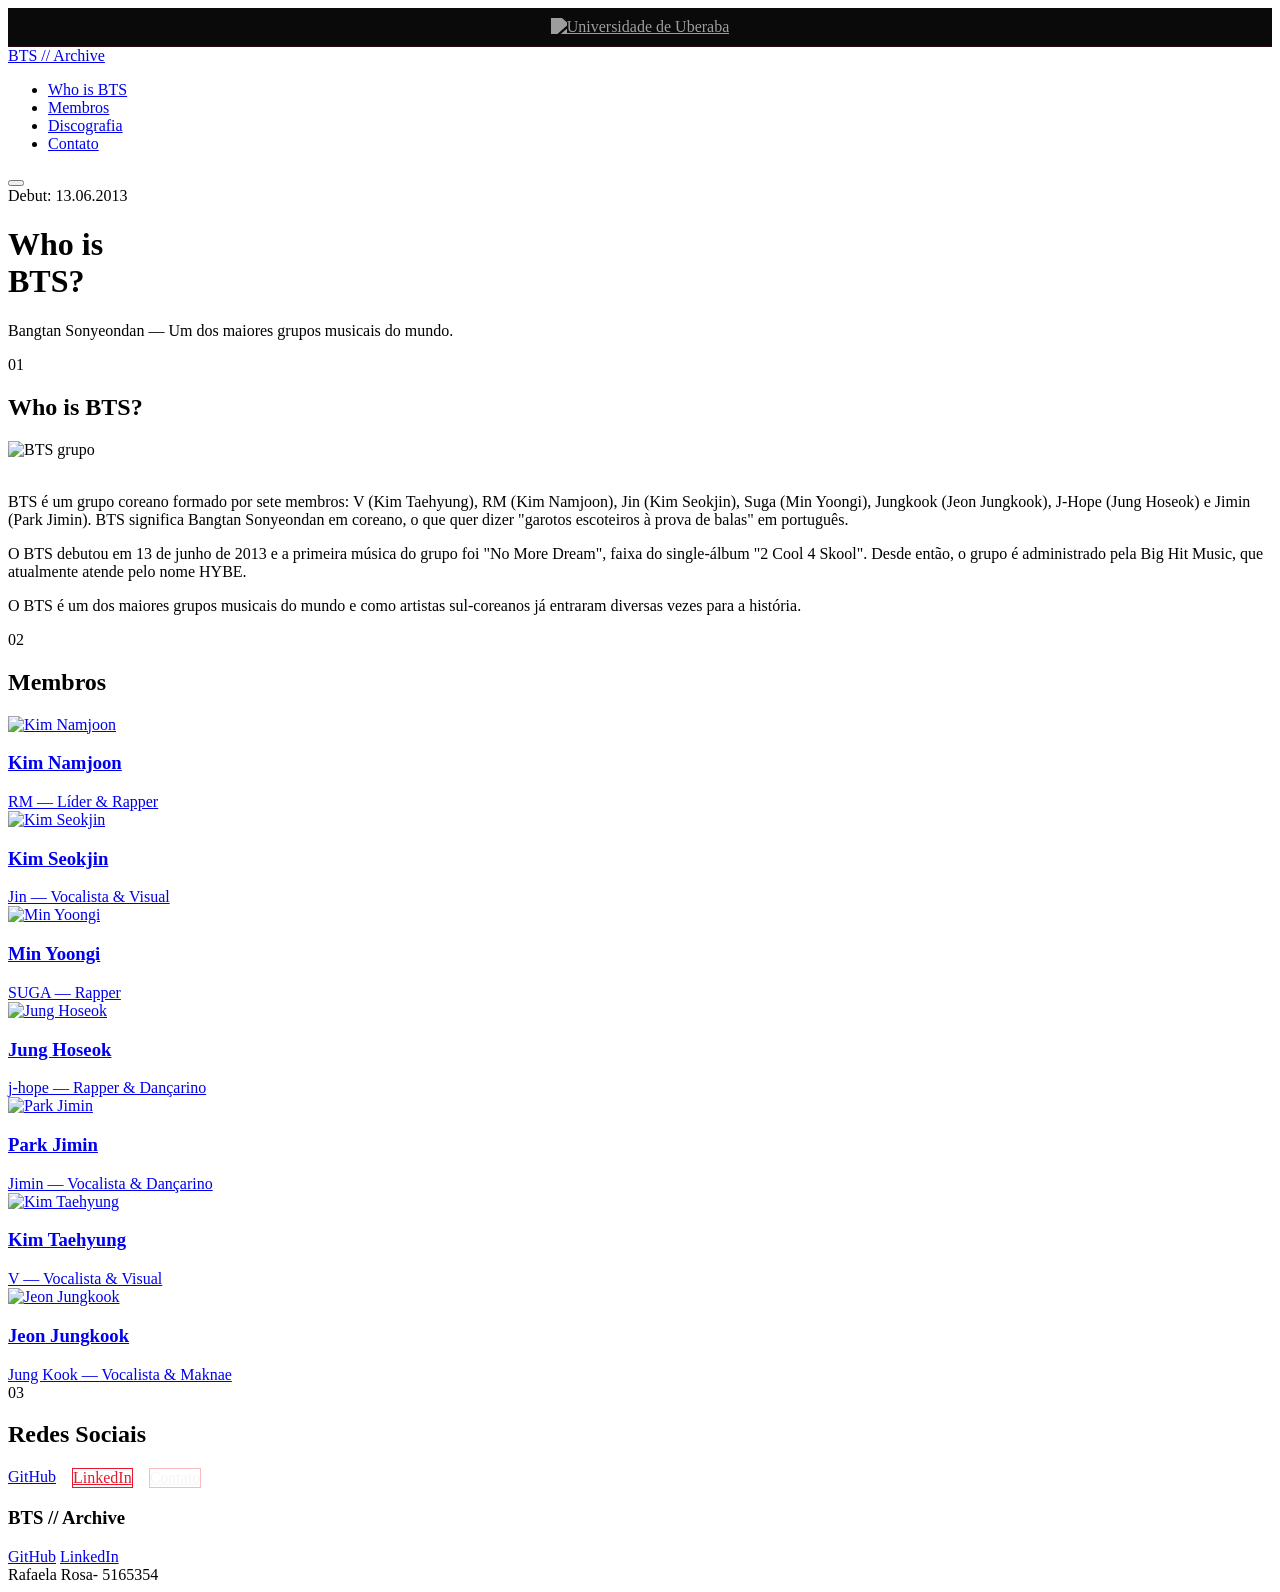
==== index.html @ 7d307c83 "Update index.html" ====
<!DOCTYPE html>
<html lang="pt-br">
<head>
  <meta charset="UTF-8">
  <meta name="viewport" content="width=device-width, initial-scale=1.0">
  <title>BTS - Who is BTS?</title>
  <link rel="stylesheet" href="style.css">
  <link href="https://fonts.googleapis.com/css2?family=Inter:wght@400;700;800&family=Space+Mono:wght@400;700&display=swap" rel="stylesheet">
  <!-- Google Tag Manager -->
  <script>(function(w,d,s,l,i){w[l]=w[l]||[];w[l].push({'gtm.start':
  new Date().getTime(),event:'gtm.js'});var f=d.getElementsByTagName(s)[0],
  j=d.createElement(s),dl=l!='dataLayer'?'&l='+l:'';j.async=true;j.src=
  'https://www.googletagmanager.com/gtm.js?id='+i+dl;f.parentNode.insertBefore(j,f);
  })(window,document,'script','dataLayer','GTM-PD2KWD42');</script>
  <!-- End Google Tag Manager -->
</head>
<body>

  <!-- Google Tag Manager (noscript) -->
  <noscript><iframe src="https://www.googletagmanager.com/ns.html?id=GTM-PD2KWD42"
  height="0" width="0" style="display:none;visibility:hidden"></iframe></noscript>
  <!-- End Google Tag Manager (noscript) -->

  <!-- Logo Uniube topo -->
  <div style="width: 100%; background: #0a0a0a; display: flex; justify-content: center; padding: 10px 0; border-bottom: 1px solid rgba(230,25,46,0.15);">
    <a href="https://uniube.br/" target="_blank">
      <img src="imagens/1386.jpg" alt="Universidade de Uberaba" style="height: 50px; width: auto; filter: brightness(0) invert(1); opacity: 0.6;">
    </a>
  </div>

  <!-- Overlay do menu mobile -->
  <div class="nav-overlay"></div>

  <!-- NAVEGAÇÃO -->
  <nav>
    <a href="index.html" class="nav-logo">BTS // Archive</a>
    <ul class="nav-links">
      <li><a href="#bts">Who is BTS</a></li>
      <li><a href="#membros">Membros</a></li>
      <li><a href="Discografia.html">Discografia</a></li>
      <li><a href="contato.html">Contato</a></li>
    </ul>
    <button class="hamburger" aria-label="Menu">
      <span></span>
      <span></span>
      <span></span>
    </button>
  </nav>

  <!-- HERO -->
  <header>
    <div class="hero-content animate-fade-in">
      <span class="hero-tag"><span class="status-dot"></span> Debut: 13.06.2013</span>
      <h1>Who is<br>BTS?</h1>
      <p class="hero-subtitle">Bangtan Sonyeondan — Um dos maiores grupos musicais do mundo.</p>
    </div>
  </header>

  <!-- MAIN -->
  <main>

    <!-- SEÇÃO WHO IS BTS -->
    <section id="bts">
      <div class="section-inner">
        <div class="section-header">
          <span class="section-number">01</span>
          <h2>Who is BTS?</h2>
        </div>
        <img src="imagens/bts.jpg" alt="BTS grupo" class="hero-image">
        <br><br>
        <p>
          BTS é um grupo coreano formado por sete membros: V (Kim Taehyung), RM (Kim Namjoon), Jin (Kim Seokjin), Suga (Min Yoongi), Jungkook (Jeon Jungkook), J-Hope (Jung Hoseok) e Jimin (Park Jimin). BTS significa Bangtan Sonyeondan em coreano, o que quer dizer "garotos escoteiros à prova de balas" em português.
        </p>
        <p>
          O BTS debutou em 13 de junho de 2013 e a primeira música do grupo foi "No More Dream", faixa do single-álbum "2 Cool 4 Skool". Desde então, o grupo é administrado pela Big Hit Music, que atualmente atende pelo nome HYBE.
        </p>
        <p>
          O BTS é um dos maiores grupos musicais do mundo e como artistas sul-coreanos já entraram diversas vezes para a história.
        </p>
      </div>
    </section>

    <!-- SEÇÃO MEMBROS -->
    <section id="membros">
      <div class="section-inner">
        <div class="section-header">
          <span class="section-number">02</span>
          <h2>Membros</h2>
        </div>
        <div class="members-grid">
          <a href="namjoon.html" class="member-card">
            <img src="imagens/namjoon.jpg" alt="Kim Namjoon">
            <div class="member-info">
              <h3>Kim Namjoon</h3>
              <span>RM — Líder &amp; Rapper</span>
            </div>
          </a>
          <a href="seokjin.html" class="member-card">
            <img src="imagens/seok jin.jpg" alt="Kim Seokjin">
            <div class="member-info">
              <h3>Kim Seokjin</h3>
              <span>Jin — Vocalista &amp; Visual</span>
            </div>
          </a>
          <a href="yoongi.html" class="member-card">
            <img src="imagens/min yoongi.jpg" alt="Min Yoongi">
            <div class="member-info">
              <h3>Min Yoongi</h3>
              <span>SUGA — Rapper</span>
            </div>
          </a>
          <a href="hoseok.html" class="member-card">
            <img src="imagens/jung hoseok.jpg" alt="Jung Hoseok">
            <div class="member-info">
              <h3>Jung Hoseok</h3>
              <span>j-hope — Rapper &amp; Dançarino</span>
            </div>
          </a>
          <a href="jimin.html" class="member-card">
            <img src="imagens/jimin.jpg" alt="Park Jimin">
            <div class="member-info">
              <h3>Park Jimin</h3>
              <span>Jimin — Vocalista &amp; Dançarino</span>
            </div>
          </a>
          <a href="taehyung.html" class="member-card">
            <img src="imagens/kim taehuyng.jpg" alt="Kim Taehyung">
            <div class="member-info">
              <h3>Kim Taehyung</h3>
              <span>V — Vocalista &amp; Visual</span>
            </div>
          </a>
          <a href="jungkook.html" class="member-card" style="flex: 1 1 100%; max-width: 100%;">
            <img src="imagens/jungkook.jpg" alt="Jeon Jungkook">
            <div class="member-info">
              <h3>Jeon Jungkook</h3>
              <span>Jung Kook — Vocalista &amp; Maknae</span>
            </div>
          </a>
        </div>
      </div>
    </section>

    <!-- SEÇÃO REDES SOCIAIS -->
    <section id="redes">
      <div class="section-inner">
        <div class="section-header">
          <span class="section-number">03</span>
          <h2>Redes Sociais</h2>
        </div>
        <div style="display: flex; gap: 1rem; flex-wrap: wrap;">
          <a href="https://github.com/rafazela" target="_blank" class="cta-button">GitHub</a>
          <a href="https://www.linkedin.com/in/rafaelarosa01/" target="_blank" class="cta-button" style="background: transparent; border: 1px solid #e6192e; color: #e6192e;">LinkedIn</a>
          <a href="contato.html" class="cta-button" style="background: transparent; border: 1px solid rgba(230,25,46,0.3); color: #f5f5f5;">Contato</a>
        </div>
      </div>
    </section>

  </main>

  <!-- FOOTER -->
  <footer>
    <div class="footer-left">
      <h3>BTS // Archive</h3>
      <div class="footer-links">
        <a href="https://github.com/rafazela" target="_blank">GitHub</a>
        <a href="https://www.linkedin.com/in/rafaelarosa01/" target="_blank">LinkedIn</a>
      </div>
    </div>
    <span class="status-indicator"><span class="status-dot"></span> Rafaela Rosa- 5165354</span>
  </footer>

  <script src="script.js"></script>
</body>
</html>
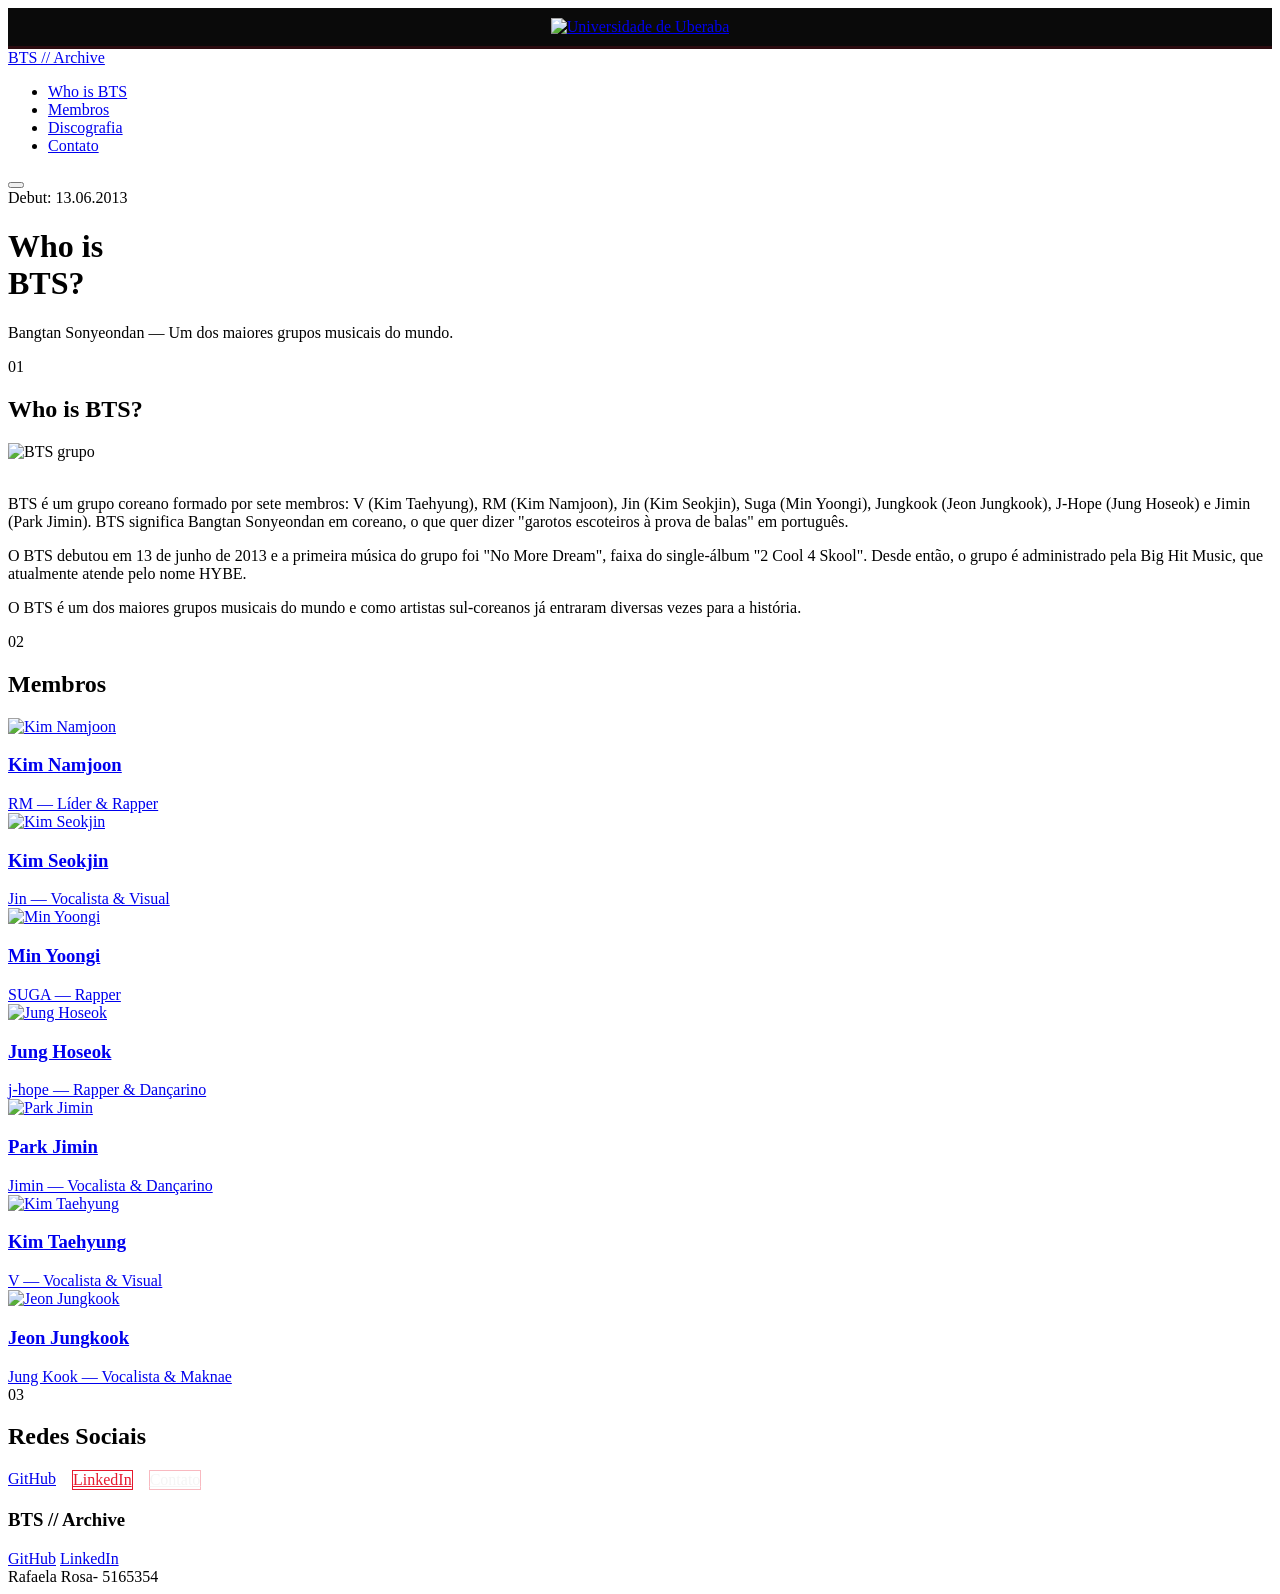
==== commit 5693d8ac: "Update index.html" ====
--- a/index.html
+++ b/index.html
@@ -22,9 +22,9 @@
   <!-- End Google Tag Manager (noscript) -->
 
   <!-- Logo Uniube topo -->
-  <div style="width: 100%; background: #0a0a0a; display: flex; justify-content: center; padding: 10px 0; border-bottom: 1px solid rgba(230,25,46,0.15);">
+  <div style="width: 100%; background: #0a0a0a; display: flex; justify-content: center; padding: 10px 0; border-bottom: 3px solid rgba(230,25,46,0.15);">
     <a href="https://uniube.br/" target="_blank">
-      <img src="imagens/1386.jpg" alt="Universidade de Uberaba" style="height: 50px; width: auto; filter: brightness(0) invert(1); opacity: 0.6;">
+      <img src="imagens/1386.jpg" alt="Universidade de Uberaba" style="height: 100px; width: auto; filter: brightness() invert(0); opacity: 0.;">
     </a>
   </div>
 
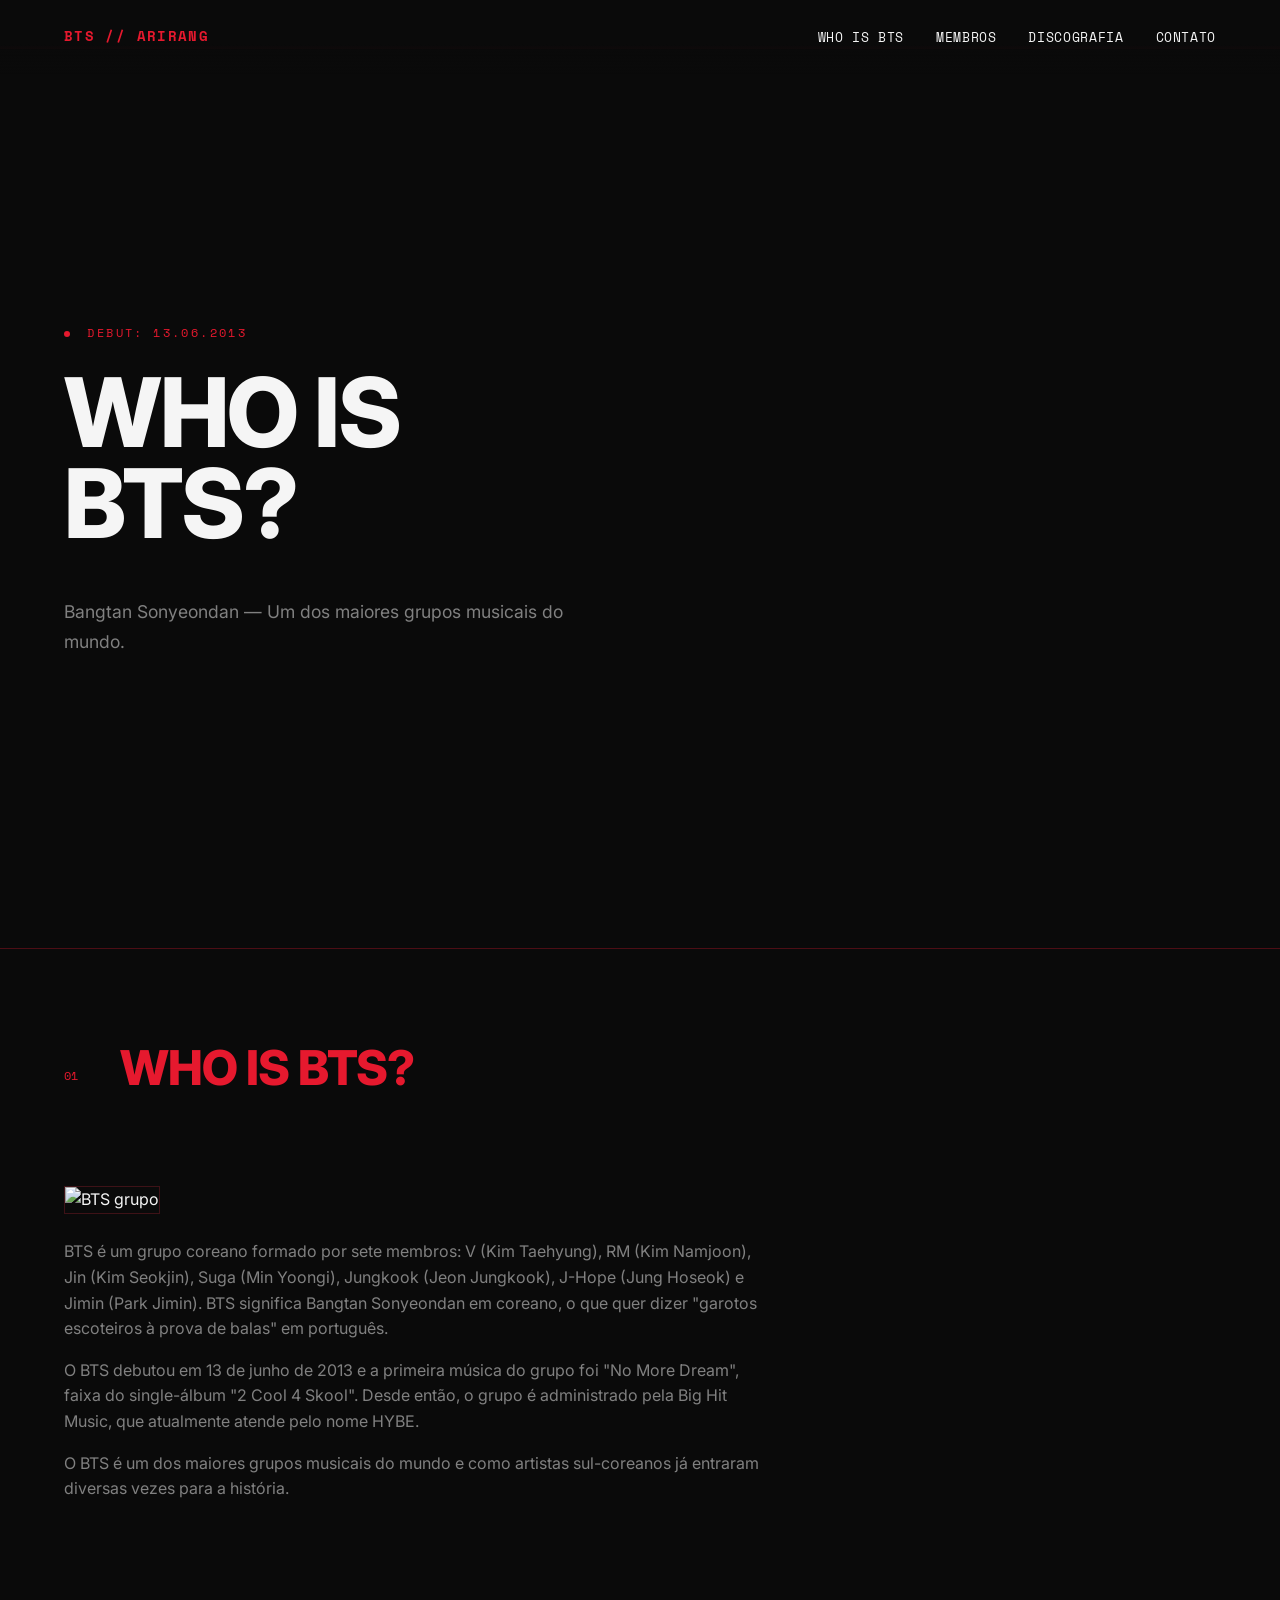
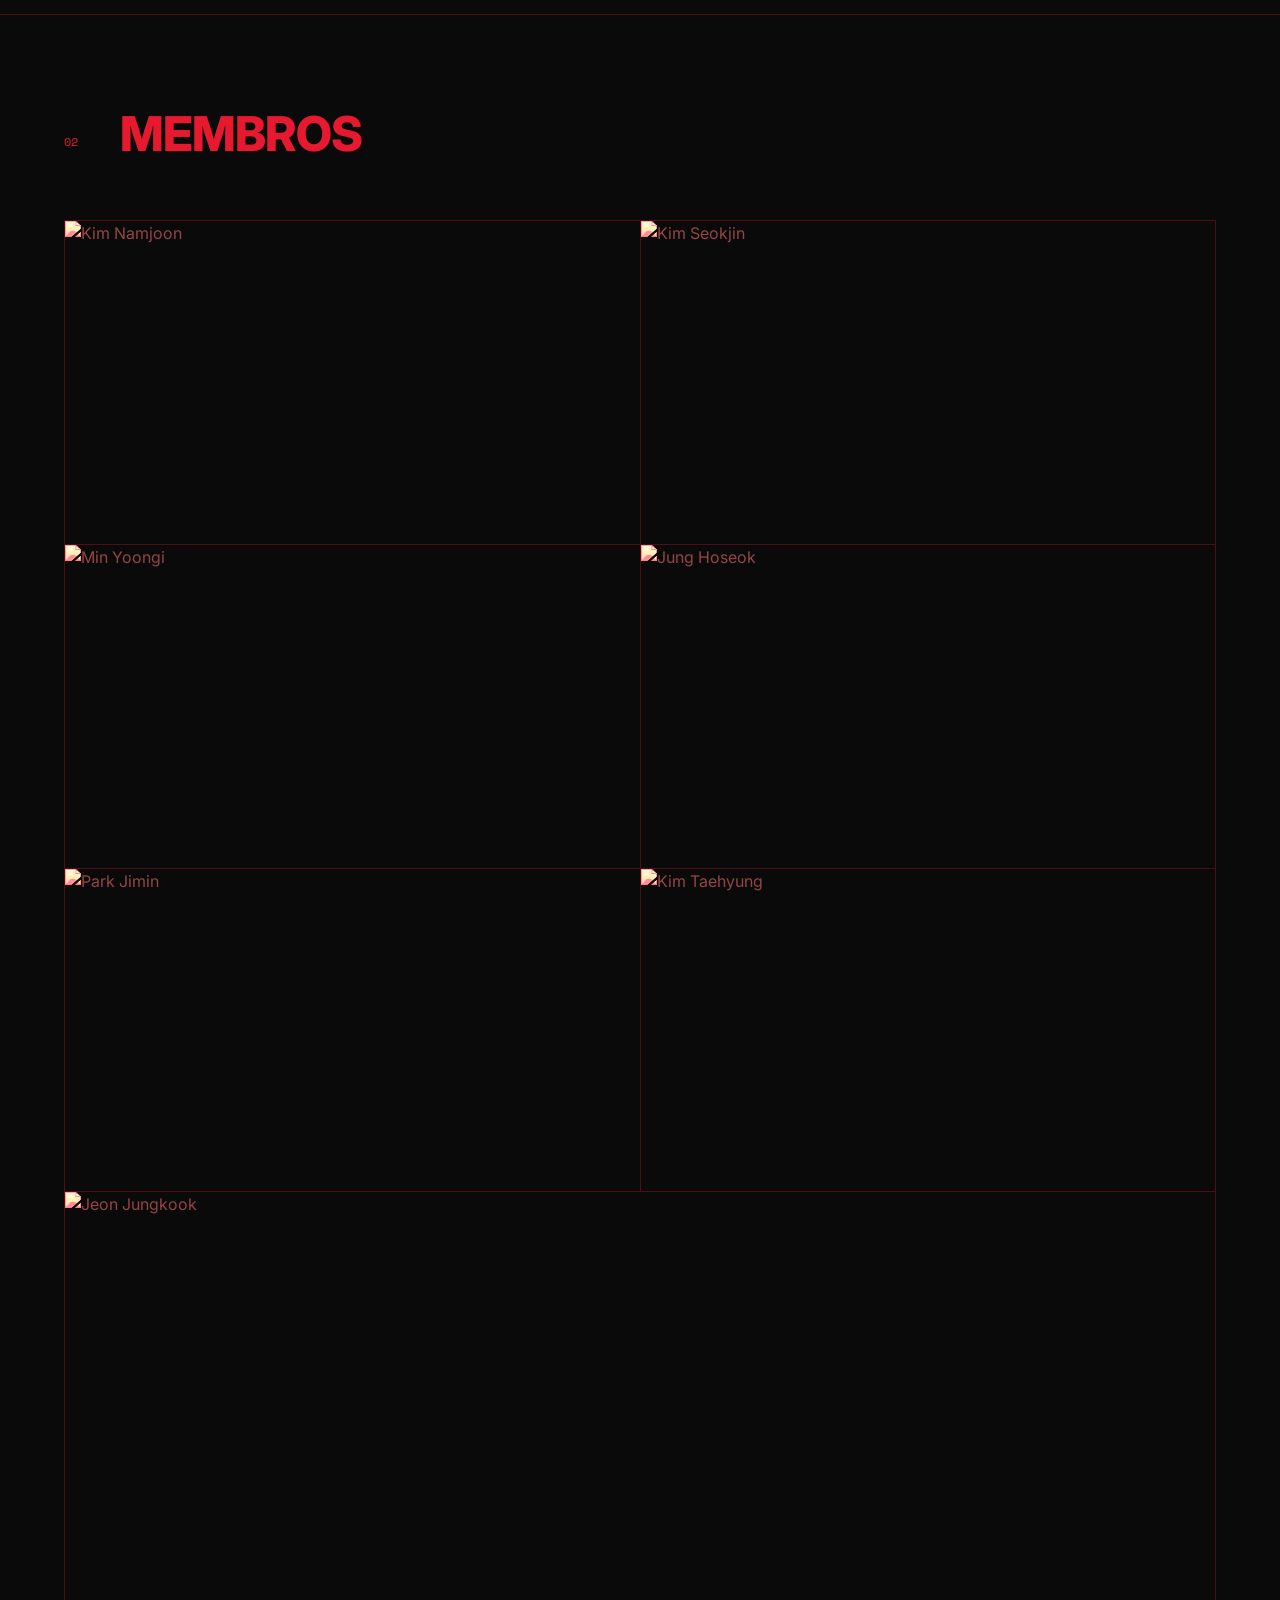
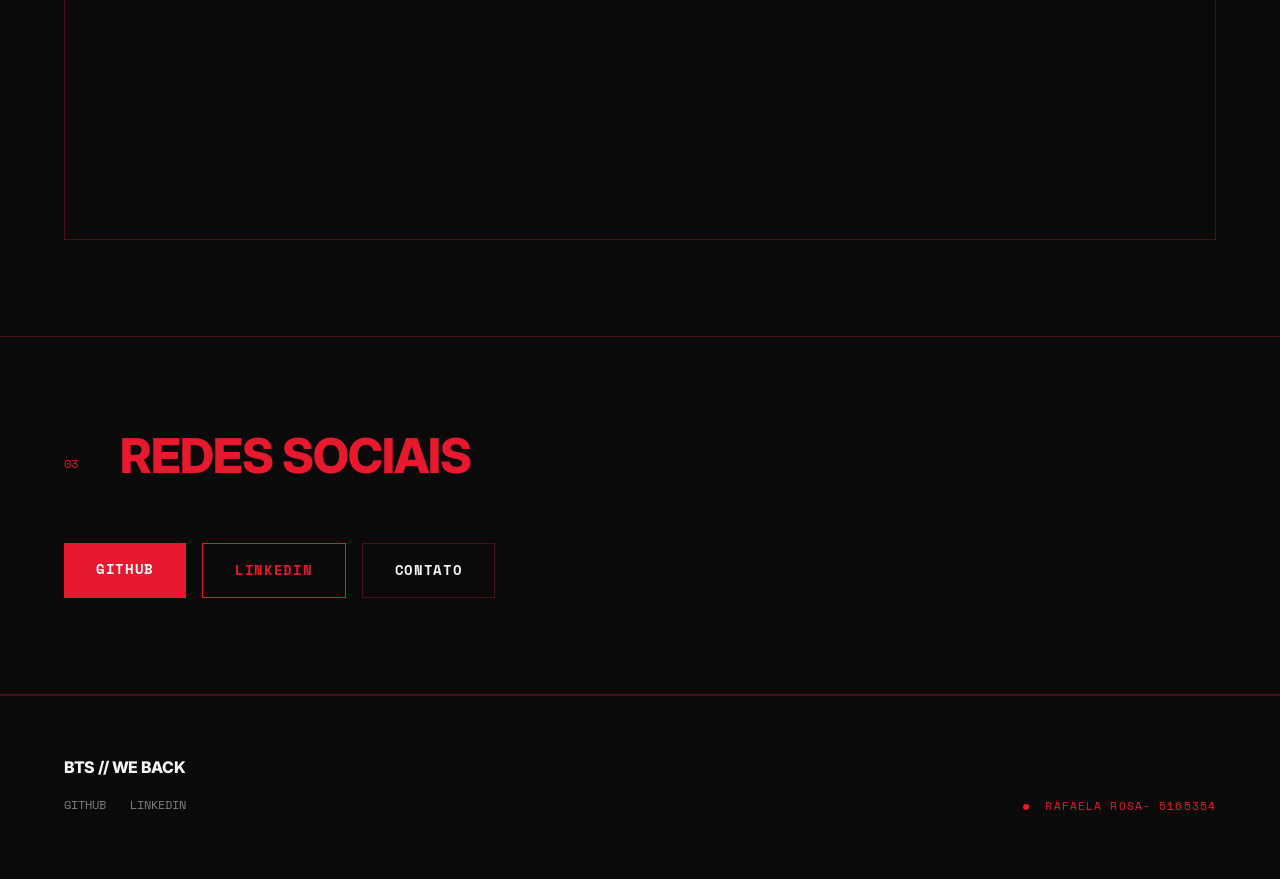
==== commit a1f71eb8: "Update index.html" ====
--- a/index.html
+++ b/index.html
@@ -33,7 +33,7 @@
 
   <!-- NAVEGAÇÃO -->
   <nav>
-    <a href="index.html" class="nav-logo">BTS // Archive</a>
+    <a href="index.html" class="nav-logo">BTS // ARIRANG</a>
     <ul class="nav-links">
       <li><a href="#bts">Who is BTS</a></li>
       <li><a href="#membros">Membros</a></li>
@@ -161,7 +161,7 @@
   <!-- FOOTER -->
   <footer>
     <div class="footer-left">
-      <h3>BTS // Archive</h3>
+      <h3>BTS // WE BACK</h3>
       <div class="footer-links">
         <a href="https://github.com/rafazela" target="_blank">GitHub</a>
         <a href="https://www.linkedin.com/in/rafaelarosa01/" target="_blank">LinkedIn</a>
--- a/style.css
+++ b/style.css
@@ -0,0 +1,736 @@
+
+
+@import url('https://fonts.googleapis.com/css2?family=Inter:wght@400;700;800&family=Space+Mono:wght@400;700&display=swap');
+
+
+:root {
+  --bg-color: #0a0a0a;
+  --primary-red: #e6192e;
+  --primary-red-hover: #ff1f36;
+  --text-main: #f5f5f5;
+  --text-muted: #808080;
+  --border-color: rgba(230, 25, 46, 0.3);
+  --border-solid: rgba(230, 25, 46, 0.5);
+  --font-main: 'Inter', -apple-system, BlinkMacSystemFont, "Segoe UI", Roboto, sans-serif;
+  --font-mono: 'Space Mono', 'Courier New', monospace;
+  --transition-speed: 0.3s;
+  --transition-curve: cubic-bezier(0.23, 1, 0.32, 1);
+}
+
+
+* {
+  margin: 0;
+  padding: 0;
+  box-sizing: border-box;
+}
+
+html {
+  scroll-behavior: smooth;
+}
+
+body {
+  background-color: var(--bg-color);
+  color: var(--text-main);
+  font-family: var(--font-main);
+  line-height: 1.6;
+  font-size: 16px;
+  overflow-x: hidden;
+  -webkit-font-smoothing: antialiased;
+}
+
+.container {
+  width: 100%;
+  max-width: 120rem;
+  margin: 0 auto;
+  padding: 0 5vw;
+}
+
+
+h1, h2, h3 {
+  text-transform: uppercase;
+  letter-spacing: -0.02em;
+  line-height: 0.95;
+  font-weight: 800;
+  color: var(--text-main);
+}
+
+h1 {
+  font-size: clamp(2.5rem, 10vw, 6rem);
+  margin-bottom: 1.5rem;
+}
+
+h2 {
+  font-size: clamp(1.5rem, 5vw, 3rem);
+  color: var(--primary-red);
+  margin-bottom: 1rem;
+}
+
+h3 {
+  font-size: clamp(1.2rem, 3vw, 1.8rem);
+  margin-bottom: 0.75rem;
+}
+
+p {
+  color: var(--text-muted);
+  max-width: 70ch;
+  margin-bottom: 1rem;
+}
+
+a {
+  color: var(--primary-red);
+  text-decoration: none;
+  transition: color var(--transition-speed) ease;
+}
+
+a:hover {
+  color: var(--primary-red-hover);
+}
+
+
+nav {
+  position: fixed;
+  top: 0;
+  left: 0;
+  width: 100%;
+  padding: 1.5rem 5vw;
+  display: flex;
+  justify-content: space-between;
+  align-items: center;
+  z-index: 1000;
+  background: linear-gradient(to bottom, var(--bg-color) 60%, transparent);
+}
+
+.nav-logo {
+  font-family: var(--font-mono);
+  font-size: 0.85rem;
+  color: var(--primary-red);
+  text-transform: uppercase;
+  letter-spacing: 0.1em;
+  text-decoration: none;
+  font-weight: 700;
+}
+
+.nav-links {
+  display: flex;
+  gap: 2rem;
+  list-style: none;
+}
+
+.nav-links a {
+  color: var(--text-main);
+  text-decoration: none;
+  font-family: var(--font-mono);
+  font-size: 0.8rem;
+  text-transform: uppercase;
+  letter-spacing: 0.05em;
+  transition: color var(--transition-speed) ease;
+  position: relative;
+}
+
+.nav-links a::after {
+  content: '';
+  position: absolute;
+  bottom: -4px;
+  left: 0;
+  width: 0;
+  height: 2px;
+  background: var(--primary-red);
+  transition: width var(--transition-speed) ease;
+}
+
+.nav-links a:hover {
+  color: var(--primary-red);
+}
+
+.nav-links a:hover::after {
+  width: 100%;
+}
+
+
+.hamburger {
+  display: none;
+  flex-direction: column;
+  gap: 5px;
+  cursor: pointer;
+  background: none;
+  border: none;
+  padding: 5px;
+  z-index: 1001;
+}
+
+.hamburger span {
+  display: block;
+  width: 25px;
+  height: 2px;
+  background: var(--text-main);
+  transition: all var(--transition-speed) ease;
+}
+
+.hamburger.active span:nth-child(1) {
+  transform: rotate(45deg) translate(5px, 5px);
+}
+
+.hamburger.active span:nth-child(2) {
+  opacity: 0;
+}
+
+.hamburger.active span:nth-child(3) {
+  transform: rotate(-45deg) translate(5px, -5px);
+}
+
+
+header {
+  min-height: 100vh;
+  display: flex;
+  flex-direction: column;
+  justify-content: center;
+  padding: 0 5vw;
+  border-bottom: 1px solid var(--border-color);
+  position: relative;
+  overflow: hidden;
+}
+
+.hero-content {
+  display: flex;
+  flex-direction: column;
+  gap: 1.5rem;
+  max-width: 900px;
+}
+
+.hero-tag {
+  font-family: var(--font-mono);
+  font-size: 0.75rem;
+  color: var(--primary-red);
+  text-transform: uppercase;
+  letter-spacing: 0.2em;
+}
+
+.hero-subtitle {
+  font-size: 1.1rem;
+  color: var(--text-muted);
+  max-width: 50ch;
+  line-height: 1.7;
+}
+
+.hero-image {
+  width: 100%;
+  max-height: 500px;
+  object-fit: cover;
+  border: 1px solid var(--border-color);
+  margin-top: 2rem;
+  filter: grayscale(0.3);
+  transition: filter 0.6s var(--transition-curve);
+}
+
+.hero-image:hover {
+  filter: grayscale(0);
+}
+
+
+section {
+  padding: 6rem 0;
+  border-bottom: 1px solid var(--border-color);
+}
+
+.section-inner {
+  padding: 0 5vw;
+  max-width: 120rem;
+  margin: 0 auto;
+}
+
+.section-header {
+  display: flex;
+  align-items: center;
+  gap: 1rem;
+  margin-bottom: 3rem;
+}
+
+.section-number {
+  font-family: var(--font-mono);
+  font-size: 0.75rem;
+  color: var(--primary-red);
+  min-width: 40px;
+}
+
+
+.members-grid {
+  display: flex;
+  flex-wrap: wrap;
+  gap: 0;
+  border-left: 1px solid var(--border-color);
+  border-top: 1px solid var(--border-color);
+}
+
+.member-card {
+  flex: 1 1 calc(50% - 0px);
+  max-width: 50%;
+  position: relative;
+  border-right: 1px solid var(--border-color);
+  border-bottom: 1px solid var(--border-color);
+  overflow: hidden;
+  aspect-ratio: 16 / 9;
+  display: flex;
+  align-items: center;
+  justify-content: center;
+  background: var(--bg-color);
+  text-decoration: none;
+}
+
+.member-card img {
+  width: 100%;
+  height: 100%;
+  object-fit: cover;
+  filter: grayscale(1) sepia(1) hue-rotate(-50deg) saturate(3);
+  transition: all 0.6s var(--transition-curve);
+}
+
+.member-card:hover img {
+  filter: grayscale(0) sepia(0) saturate(1);
+  transform: scale(1.05);
+}
+
+.member-info {
+  position: absolute;
+  bottom: 0;
+  left: 0;
+  width: 100%;
+  padding: 2rem;
+  background: linear-gradient(to top, rgba(10, 10, 10, 0.95), transparent);
+  opacity: 0;
+  transition: opacity var(--transition-speed) ease;
+  transform: translateY(10px);
+}
+
+.member-card:hover .member-info {
+  opacity: 1;
+  transform: translateY(0);
+}
+
+.member-info h3 {
+  color: var(--text-main);
+  font-size: 1.2rem;
+  margin-bottom: 0.25rem;
+}
+
+.member-info span {
+  font-family: var(--font-mono);
+  font-size: 0.7rem;
+  color: var(--primary-red);
+  text-transform: uppercase;
+}
+
+
+.albums-grid {
+  display: flex;
+  flex-wrap: wrap;
+  gap: 0;
+  border-left: 1px solid var(--border-color);
+  border-top: 1px solid var(--border-color);
+}
+
+.album-card {
+  flex: 1 1 calc(25% - 0px);
+  max-width: 25%;
+  position: relative;
+  border-right: 1px solid var(--border-color);
+  border-bottom: 1px solid var(--border-color);
+  overflow: hidden;
+  aspect-ratio: 1 / 1;
+}
+
+.album-card img {
+  width: 100%;
+  height: 100%;
+  object-fit: cover;
+  filter: grayscale(1) sepia(1) hue-rotate(-50deg) saturate(3);
+  transition: all 0.6s var(--transition-curve);
+}
+
+.album-card:hover img {
+  filter: grayscale(0) sepia(0) saturate(1);
+  transform: scale(1.05);
+}
+
+.album-info {
+  position: absolute;
+  bottom: 0;
+  left: 0;
+  width: 100%;
+  padding: 1rem;
+  background: linear-gradient(to top, rgba(10, 10, 10, 0.95), transparent);
+  opacity: 0;
+  transition: opacity var(--transition-speed) ease;
+}
+
+.album-card:hover .album-info {
+  opacity: 1;
+}
+
+.album-info p {
+  font-family: var(--font-mono);
+  font-size: 0.7rem;
+  color: var(--primary-red);
+  margin: 0;
+}
+
+.album-info h3 {
+  font-size: 0.85rem;
+  color: var(--text-main);
+  margin: 0;
+}
+
+
+.disco-table {
+  width: 100%;
+  border-collapse: collapse;
+  margin-bottom: 3rem;
+}
+
+.disco-table thead th {
+  background: var(--primary-red);
+  color: white;
+  padding: 1rem 1.5rem;
+  text-align: left;
+  font-family: var(--font-mono);
+  font-size: 0.8rem;
+  text-transform: uppercase;
+  letter-spacing: 0.1em;
+}
+
+.disco-table tbody tr {
+  border-bottom: 1px solid var(--border-color);
+  transition: background var(--transition-speed) ease;
+}
+
+.disco-table tbody tr:hover {
+  background: rgba(230, 25, 46, 0.05);
+}
+
+.disco-table td {
+  padding: 1rem 1.5rem;
+  font-size: 0.9rem;
+}
+
+.disco-table td:first-child {
+  font-family: var(--font-mono);
+  color: var(--primary-red);
+  width: 100px;
+}
+
+
+.member-page {
+  display: flex;
+  min-height: 100vh;
+  padding-top: 80px;
+}
+
+.member-page-sticky {
+  flex: 0 0 40%;
+  position: sticky;
+  top: 80px;
+  height: calc(100vh - 80px);
+  overflow: hidden;
+}
+
+.member-page-sticky img {
+  width: 100%;
+  height: 100%;
+  object-fit: cover;
+}
+
+.member-page-content {
+  flex: 1;
+  padding: 4rem 5vw;
+  display: flex;
+  flex-direction: column;
+  gap: 2rem;
+}
+
+.member-quote {
+  font-style: italic;
+  color: var(--text-muted);
+  border-left: 3px solid var(--primary-red);
+  padding-left: 1.5rem;
+  font-size: 1rem;
+  line-height: 1.8;
+}
+
+.member-quote cite {
+  display: block;
+  margin-top: 0.75rem;
+  font-family: var(--font-mono);
+  font-size: 0.75rem;
+  color: var(--primary-red);
+  font-style: normal;
+}
+
+.member-nav {
+  display: flex;
+  flex-wrap: wrap;
+  gap: 0.5rem;
+  margin-top: 1rem;
+}
+
+.member-nav a {
+  display: inline-block;
+  padding: 0.5rem 1rem;
+  border: 1px solid var(--border-color);
+  color: var(--text-main);
+  font-family: var(--font-mono);
+  font-size: 0.75rem;
+  text-transform: uppercase;
+  transition: all var(--transition-speed) ease;
+}
+
+.member-nav a:hover,
+.member-nav a.active {
+  background: var(--primary-red);
+  border-color: var(--primary-red);
+  color: white;
+}
+
+
+.contact-form {
+  display: flex;
+  flex-direction: column;
+  gap: 1.5rem;
+  max-width: 600px;
+}
+
+.form-group {
+  display: flex;
+  flex-direction: column;
+  gap: 0.5rem;
+}
+
+.form-group label {
+  font-family: var(--font-mono);
+  font-size: 0.75rem;
+  color: var(--primary-red);
+  text-transform: uppercase;
+  letter-spacing: 0.1em;
+}
+
+.form-group input,
+.form-group textarea {
+  background: transparent;
+  border: 1px solid var(--border-color);
+  padding: 1rem;
+  color: var(--text-main);
+  font-family: var(--font-main);
+  font-size: 1rem;
+  transition: border-color var(--transition-speed) ease;
+  outline: none;
+}
+
+.form-group input:focus,
+.form-group textarea:focus {
+  border-color: var(--primary-red);
+}
+
+.form-group textarea {
+  min-height: 150px;
+  resize: vertical;
+}
+
+
+.cta-button {
+  display: inline-block;
+  padding: 1rem 2rem;
+  background: var(--primary-red);
+  color: white;
+  text-decoration: none;
+  font-weight: bold;
+  font-family: var(--font-mono);
+  font-size: 0.85rem;
+  text-transform: uppercase;
+  letter-spacing: 0.05em;
+  border: none;
+  cursor: pointer;
+  transition: transform 0.2s ease, background var(--transition-speed) ease;
+}
+
+.cta-button:hover {
+  background: var(--primary-red-hover);
+  transform: translateY(-2px);
+  color: white;
+}
+
+
+footer {
+  padding: 4rem 5vw;
+  border-top: 1px solid var(--border-color);
+  display: flex;
+  justify-content: space-between;
+  align-items: flex-end;
+  flex-wrap: wrap;
+  gap: 2rem;
+}
+
+.footer-left {
+  display: flex;
+  flex-direction: column;
+  gap: 0.5rem;
+}
+
+.footer-left h3 {
+  color: var(--text-main);
+  font-size: 1rem;
+}
+
+.footer-links {
+  display: flex;
+  gap: 1.5rem;
+}
+
+.footer-links a {
+  font-family: var(--font-mono);
+  font-size: 0.75rem;
+  text-transform: uppercase;
+  color: var(--text-muted);
+  transition: color var(--transition-speed) ease;
+}
+
+.footer-links a:hover {
+  color: var(--primary-red);
+}
+
+.status-indicator {
+  font-family: var(--font-mono);
+  color: var(--primary-red);
+  font-size: 0.7rem;
+  text-transform: uppercase;
+  letter-spacing: 0.1em;
+}
+
+
+@keyframes fadeInUp {
+  from {
+    opacity: 0;
+    transform: translateY(30px);
+  }
+  to {
+    opacity: 1;
+    transform: translateY(0);
+  }
+}
+
+@keyframes pulse {
+  0%, 100% {
+    opacity: 1;
+  }
+  50% {
+    opacity: 0.5;
+  }
+}
+
+.animate-fade-in {
+  animation: fadeInUp 0.8s ease forwards;
+}
+
+.animate-fade-in-delay {
+  animation: fadeInUp 0.8s ease 0.2s forwards;
+  opacity: 0;
+}
+
+.animate-pulse {
+  animation: pulse 2s ease-in-out infinite;
+}
+
+.status-dot {
+  display: inline-block;
+  width: 6px;
+  height: 6px;
+  background: var(--primary-red);
+  border-radius: 50%;
+  margin-right: 8px;
+  animation: pulse 2s ease-in-out infinite;
+}
+
+
+@media (max-width: 768px) {
+  .hamburger {
+    display: flex;
+  }
+
+  .nav-links {
+    position: fixed;
+    top: 0;
+    right: -100%;
+    width: 80%;
+    max-width: 300px;
+    height: 100vh;
+    background: var(--bg-color);
+    flex-direction: column;
+    justify-content: center;
+    align-items: center;
+    gap: 2.5rem;
+    border-left: 1px solid var(--border-color);
+    transition: right var(--transition-speed) ease;
+  }
+
+  .nav-links.active {
+    right: 0;
+  }
+
+  .nav-links a {
+    font-size: 1rem;
+  }
+
+  .nav-overlay {
+    display: none;
+    position: fixed;
+    top: 0;
+    left: 0;
+    width: 100%;
+    height: 100%;
+    background: rgba(0, 0, 0, 0.7);
+    z-index: 999;
+  }
+
+  .nav-overlay.active {
+    display: block;
+  }
+
+  h1 {
+    font-size: clamp(2rem, 10vw, 4rem);
+  }
+
+  .member-card {
+    flex: 1 1 100%;
+    max-width: 100%;
+  }
+
+  .album-card {
+    flex: 1 1 calc(50% - 0px);
+    max-width: 50%;
+  }
+
+  .member-page {
+    flex-direction: column;
+  }
+
+  .member-page-sticky {
+    position: relative;
+    top: 0;
+    flex: none;
+    width: 100%;
+    height: 300px;
+  }
+
+  footer {
+    flex-direction: column;
+    align-items: flex-start;
+  }
+}
+
+@media (max-width: 480px) {
+  .album-card {
+    flex: 1 1 100%;
+    max-width: 100%;
+  }
+
+  section {
+    padding: 4rem 0;
+  }
+}
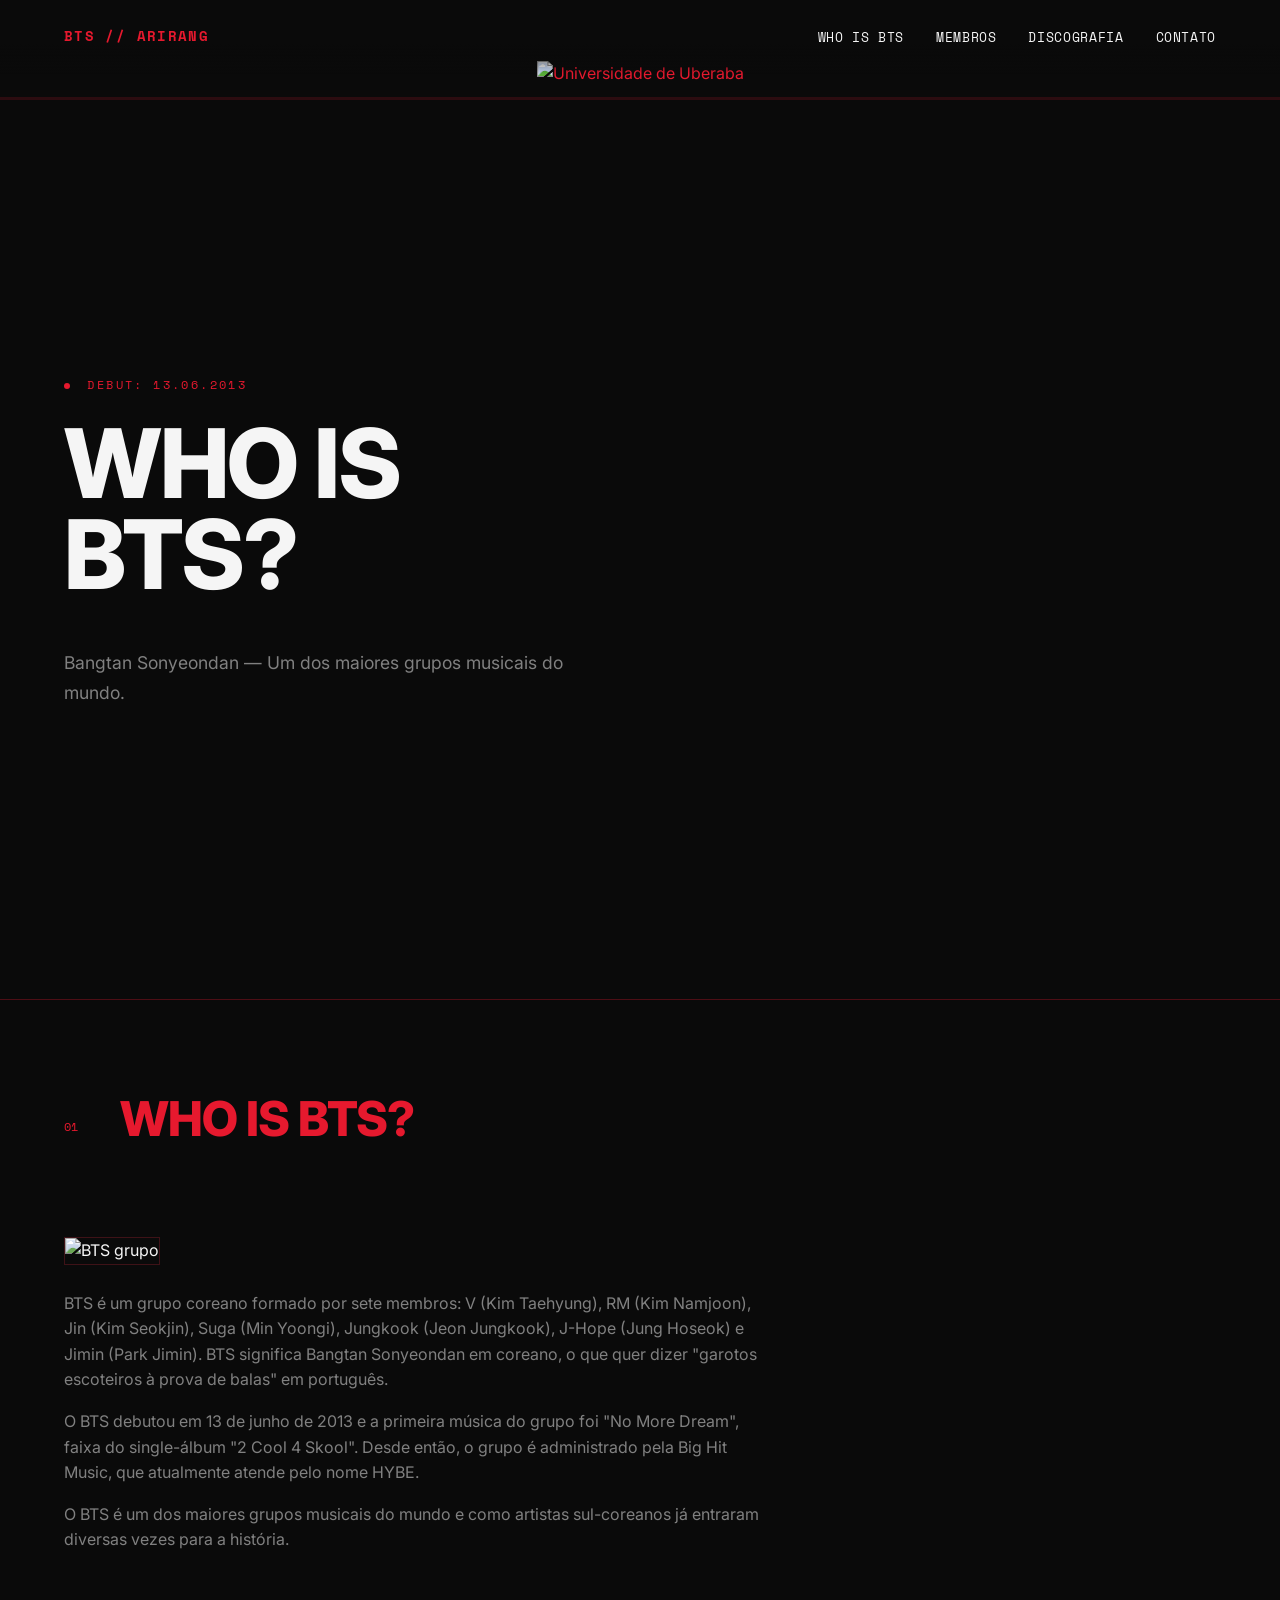
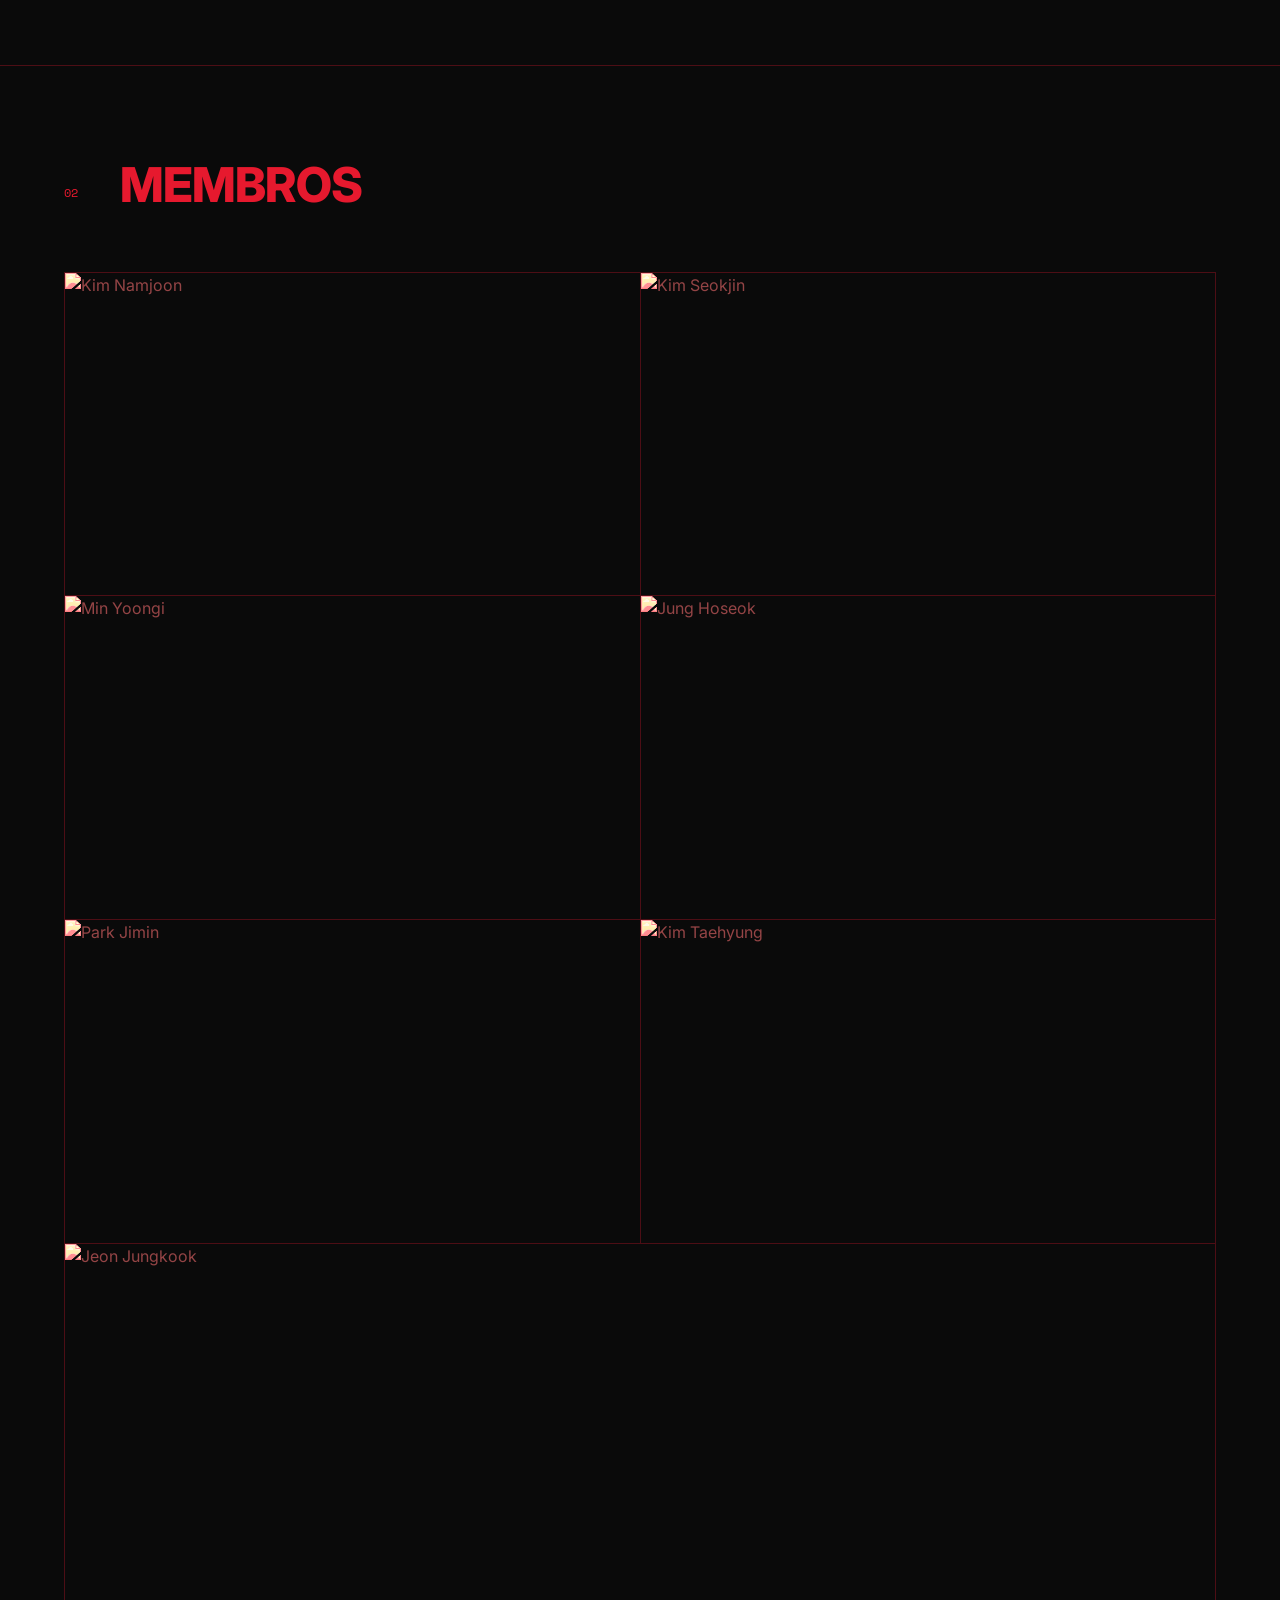
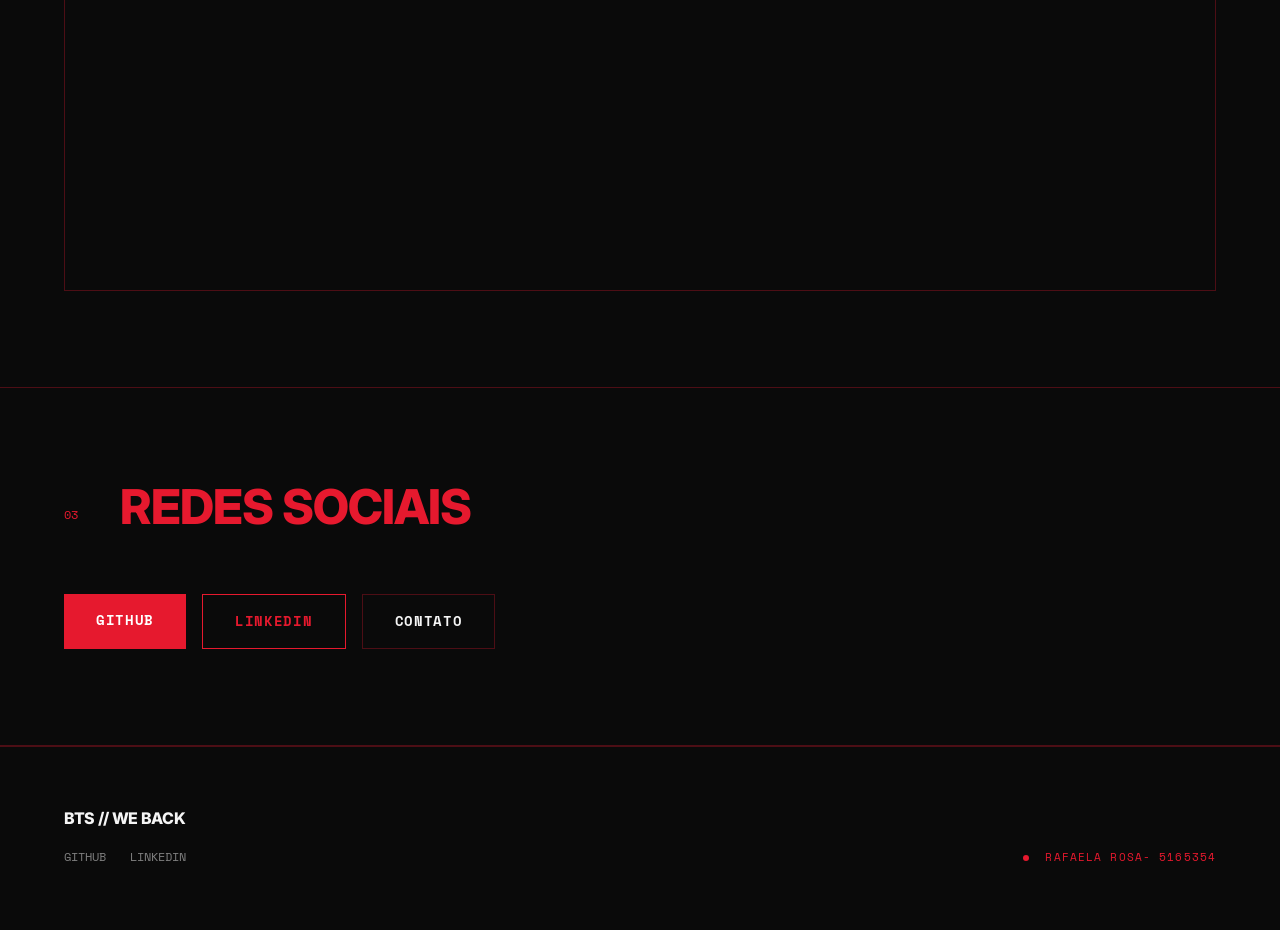
==== commit 8067196a: "Update index.html" ====
--- a/index.html
+++ b/index.html
@@ -20,7 +20,8 @@
   <noscript><iframe src="https://www.googletagmanager.com/ns.html?id=GTM-PD2KWD42"
   height="0" width="0" style="display:none;visibility:hidden"></iframe></noscript>
   <!-- End Google Tag Manager (noscript) -->
-
+<br>
+<br>
   <!-- Logo Uniube topo -->
   <div style="width: 100%; background: #0a0a0a; display: flex; justify-content: center; padding: 10px 0; border-bottom: 3px solid rgba(230,25,46,0.15);">
     <a href="https://uniube.br/" target="_blank">
